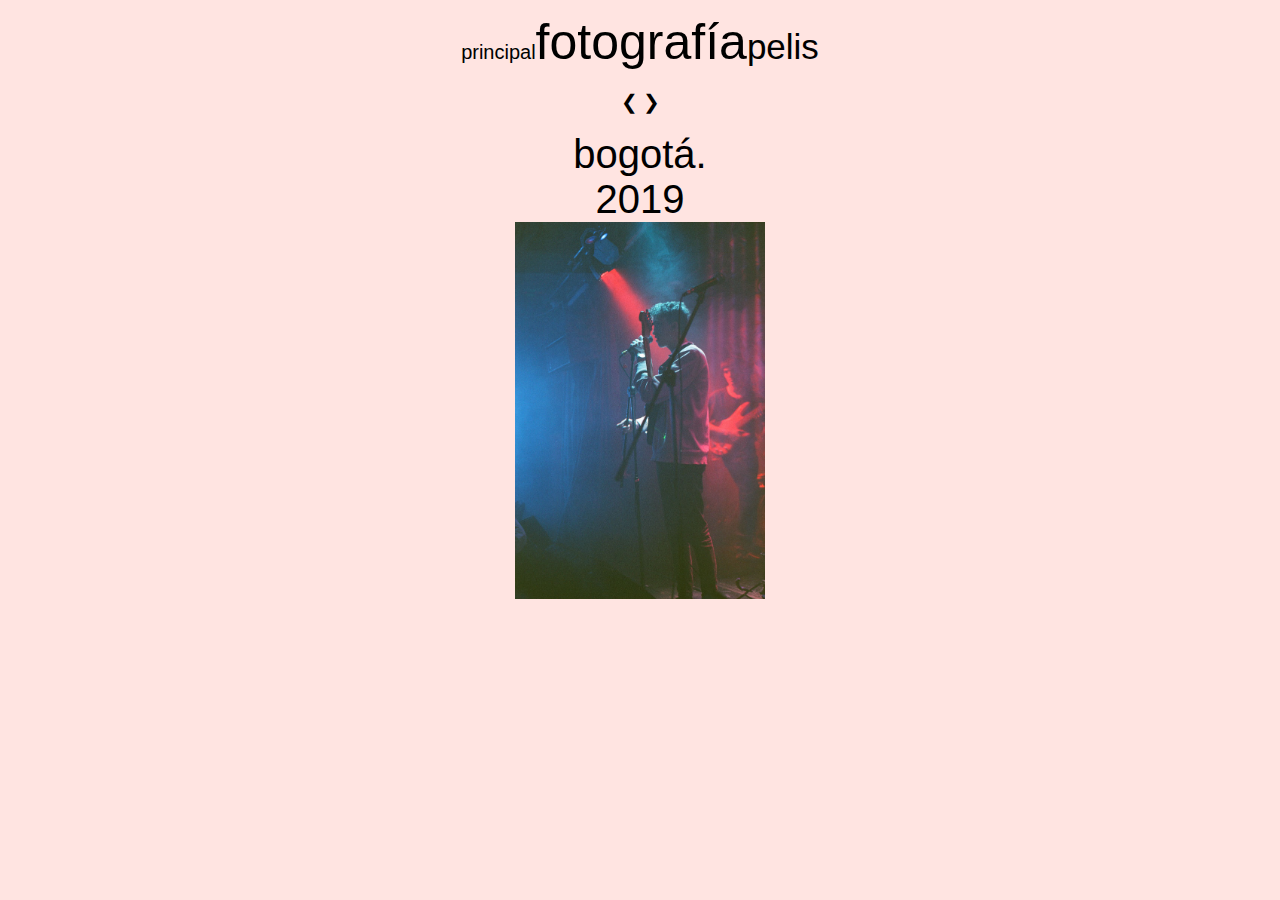
==== index.htm @ 52e9643e "Update index.htm" ====
<!DOCTYPE html>
<html lang="es">
<head>
<meta charset="utf-8">
<meta name="viewport" content="width=device-width, user-scalable=no">
<title>fotos</title>
<link rel="shortcut icon" type="image/png" href="img/favfoticon.jpg">
<link rel="stylesheet" type="text/css" href="spelis.css">
</head>

<body>
<header><a href="https://pistachocaruso.github.io/cinesmo-films/" id="home">principal</a>fotografía<a href="https://pistachocaruso.github.io/cinesmo-films-pelis/" id="next">pelis</a>
</header>

<nav>
<a class="pre" onclick="arr(-1)">&#10094;</a>
<a class="pos" onclick="arr(1)">&#10095;</a>
</nav>

<main class="slidehow-container">
<div class="photos"><p>bogotá.<br>2019</p><img src="fotos/foto1.jpg" id="disti" alt="distimia agorafobica en bogaloop"></div>
<div class="photos"><p>urrao.<br>2018</p><img src="fotos/foto2.jpg" id="urrao" alt="urrao, camino al paramo"></div>
<div class="photos"><p>paloquemao.<br>2018</p><img src="fotos/foto3.jpg" id="palo" alt="plaza de mercado paloquemao"></div>
<div class="photos"><p>jardín.<br>2018</p><img src="fotos/foto4.jpg" id="euca" alt="árboles de eucalipto"></div>
<div class="photos"><p>bogotá.<br>2019</p><img src="fotos/foto5.jpg" id="rbc" alt="karin.b"></div>
</main>
    



<script>
var slideIndex = 1;
showSlides(slideIndex);

function arr(n) {
  showSlides(slideIndex += n);
}



function showSlides(n) {
  var i;
  var slides = document.getElementsByClassName("photos");
  if (n > slides.length) {slideIndex = 1}
  if (n < 1) {slideIndex = slides.length}
  for (i = 0; i < slides.length; i++) {
      slides[i].style.display = "none";
  }
  
  slides[slideIndex-1].style.display = "block";
  dots[slideIndex-1].className += " active";
} 

</script>


</body>

</html>
---- spelis.css ----
*{margin: 0; padding: 0;}
body {margin: 0 auto; margin-top: 1%; width: 100%; height: 100%; max-width: 1000px; max-height: 1000px;
    background-color: #FFE4E1; overflow-y:hidden; cursor: default; text-align: center;
    display: grid;
    grid-template-columns: 100%;
    grid-template-rows: 1fr 1fr 8fr ;
    grid-template-areas: "header"
                        "nav "
                        "main";
}

header {grid-area: header; font-family: Arial, Helvetica, sans-serif; font-size: 50px;}

main {grid-area: main; font-family: Arial, Helvetica, sans-serif; font-size: 40px; align-self: stretch;}

#vaci {width: 250px;}

#disti {width:  250px;}
#urrao {height: 250px;}
#palo {height: 250px;}
#euca {height: 250px;}
#rbc {width: 250px;}

#next {color: black; text-decoration: none; font-size: 35px;}

#home {color: black; text-decoration: none; font-size: 20px;}

nav {grid-area: nav; text-align: center; align-self: center;
  cursor: pointer;
  color: black;
  font-size: 20px;
  user-select: none;
}
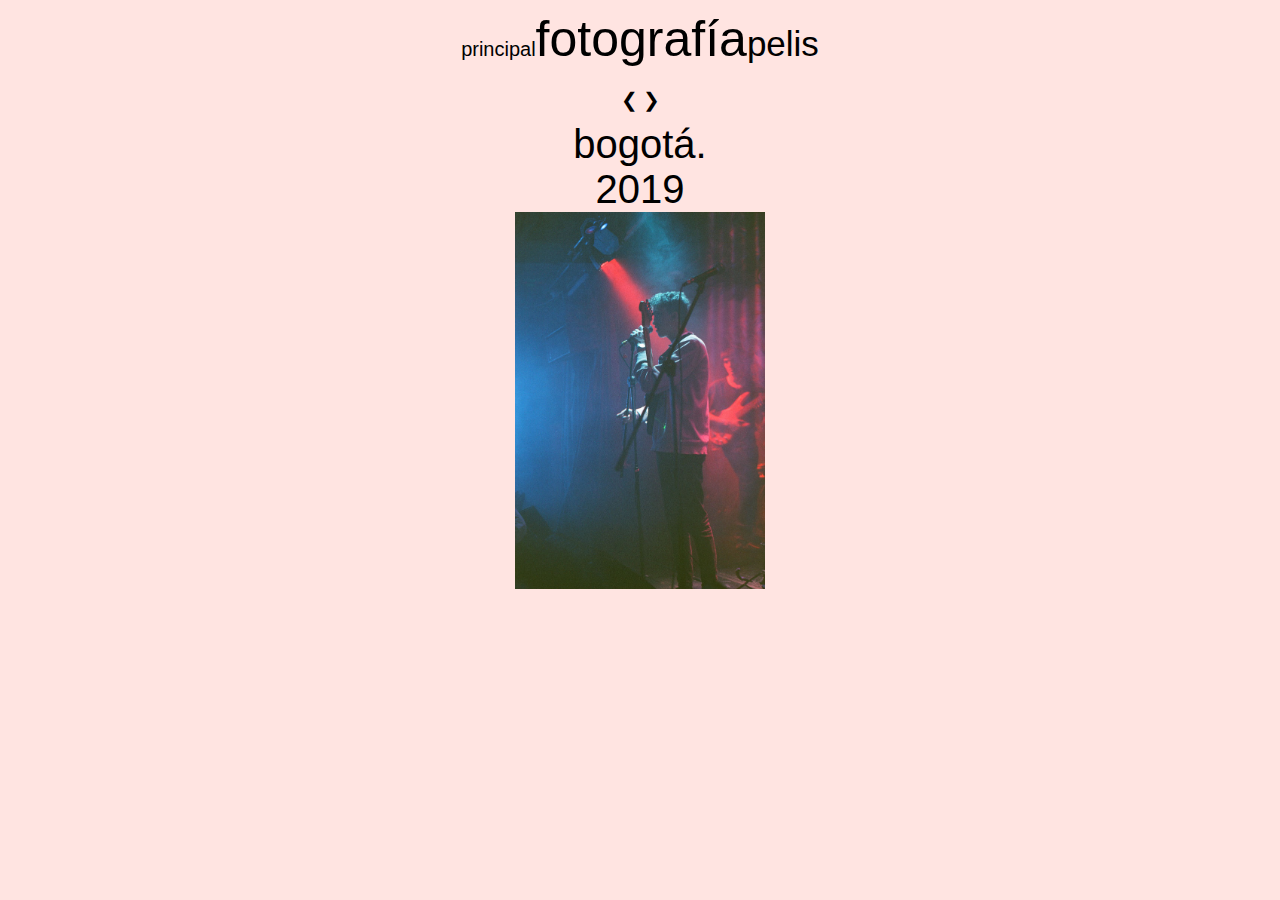
==== commit eabb71db: "Update and rename fotos.htm to index.htm" ====
--- a/index.htm
+++ b/index.htm
@@ -5,7 +5,7 @@
 <meta name="viewport" content="width=device-width, user-scalable=no">
 <title>fotos</title>
 <link rel="shortcut icon" type="image/png" href="img/favfoticon.jpg">
-<link rel="stylesheet" type="text/css" href="spelis.css">
+<link rel="stylesheet" type="text/css" href="esfotos.css">
 </head>
 
 <body>
--- a/esfotos.css
+++ b/esfotos.css
@@ -0,0 +1,32 @@
+*{padding: 0; margin: 0; user-select: none;}
+body {margin: 0 auto; width: 100%; height: 100%; max-width: 1000px; max-height: 1000px;
+    background-color: #FFE4E1; overflow-y:hidden; overflow-x: hidden; cursor: default; text-align: center;
+    display: grid; grid-gap: 10px;
+    grid-template-areas: "header"
+                        "nav "
+                        "main";
+}
+
+header {grid-area: header; font-family: Arial, Helvetica, sans-serif; font-size: 50px; box-sizing: border-box; padding: 10px;}
+
+#next, #home {color: black; text-decoration: none; font-size: 35px;}
+#home { font-size: 20px;}
+
+main {grid-area: main; font-family: Arial, Helvetica, sans-serif; font-size: 40px; }
+
+#disti {width:  250px;}
+#urrao {height: 250px;}
+#palo {height: 250px;}
+#euca {height: 250px;}
+#rbc {width: 250px;}
+
+
+nav {grid-area: nav; text-align: center;
+  cursor: default;
+  color: black;
+  font-size: 20px;
+}
+
+
+
+
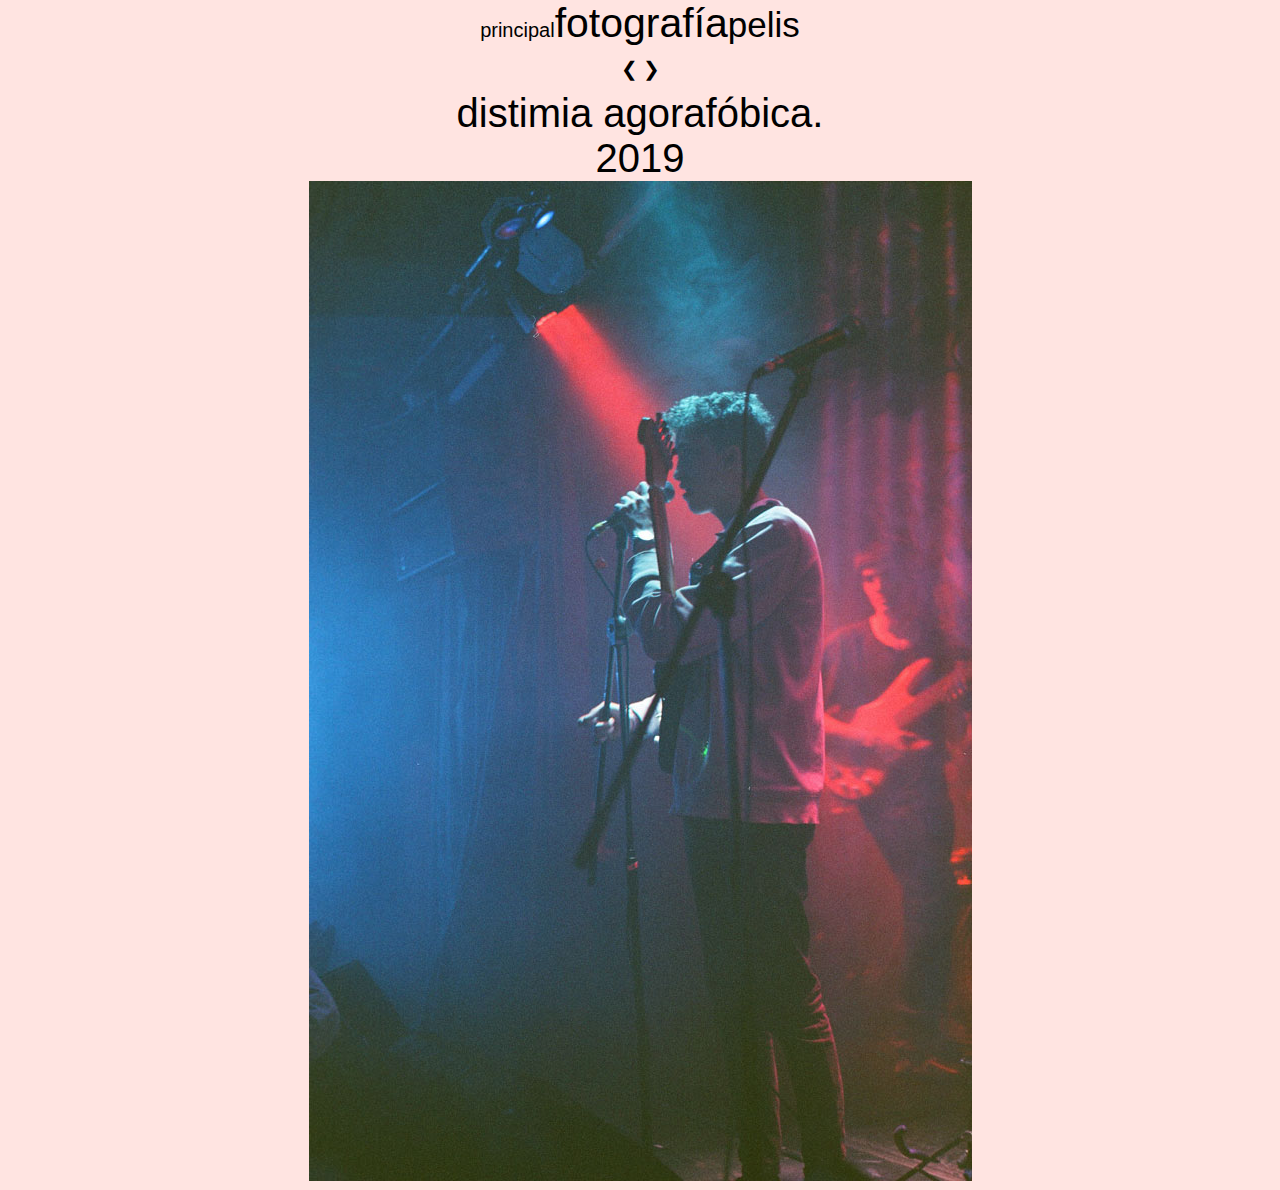
==== commit fc74fcb7: "Update index.htm" ====
--- a/index.htm
+++ b/index.htm
@@ -4,7 +4,7 @@
 <meta charset="utf-8">
 <meta name="viewport" content="width=device-width, user-scalable=no">
 <title>fotos</title>
-<link rel="shortcut icon" type="image/png" href="img/favfoticon.jpg">
+<link rel="shortcut icon" type="image/png" href="img/favfoticon.png">
 <link rel="stylesheet" type="text/css" href="esfotos.css">
 </head>
 
@@ -18,39 +18,22 @@
 </nav>
 
 <main class="slidehow-container">
-<div class="photos"><p>bogotá.<br>2019</p><img src="fotos/foto1.jpg" id="disti" alt="distimia agorafobica en bogaloop"></div>
-<div class="photos"><p>urrao.<br>2018</p><img src="fotos/foto2.jpg" id="urrao" alt="urrao, camino al paramo"></div>
-<div class="photos"><p>paloquemao.<br>2018</p><img src="fotos/foto3.jpg" id="palo" alt="plaza de mercado paloquemao"></div>
-<div class="photos"><p>jardín.<br>2018</p><img src="fotos/foto4.jpg" id="euca" alt="árboles de eucalipto"></div>
-<div class="photos"><p>bogotá.<br>2019</p><img src="fotos/foto5.jpg" id="rbc" alt="karin.b"></div>
+    <div class="photos">
+        <p>distimia agorafóbica.<br>2019</p><img src="fotos/foto1.jpg" class="imgv" alt="distimia agorafobica en bogaloop"></div>
+    <div class="photos">
+        <p>urrao.<br>2018</p><img src="fotos/foto2.jpg" class="imgh" alt="urrao, camino al paramo"></div>
+    <div class="photos">
+        <p>paloquemao.<br>2018</p><img src="fotos/foto3.jpg" class="imgh" alt="plaza de mercado paloquemao"></div>
+    <div class="photos">
+        <p>jardín.<br>2018</p><img src="fotos/foto4.jpg" class="imgh" alt="árboles de eucalipto"></div>
+    <div class="photos">
+        <p>karin b.<br>2019</p><img src="fotos/foto5.jpg" class="imgv" alt="karin b."></div>
 </main>
     
 
 
 
-<script>
-var slideIndex = 1;
-showSlides(slideIndex);
-
-function arr(n) {
-  showSlides(slideIndex += n);
-}
-
-
-
-function showSlides(n) {
-  var i;
-  var slides = document.getElementsByClassName("photos");
-  if (n > slides.length) {slideIndex = 1}
-  if (n < 1) {slideIndex = slides.length}
-  for (i = 0; i < slides.length; i++) {
-      slides[i].style.display = "none";
-  }
-  
-  slides[slideIndex-1].style.display = "block";
-  dots[slideIndex-1].className += " active";
-} 
-
+<script src="gal.js">
 </script>
 
 
--- a/esfotos.css
+++ b/esfotos.css
@@ -1,25 +1,21 @@
 *{padding: 0; margin: 0; user-select: none;}
 body {margin: 0 auto; width: 100%; height: 100%; max-width: 1000px; max-height: 1000px;
-    background-color: #FFE4E1; overflow-y:hidden; overflow-x: hidden; cursor: default; text-align: center;
+    background-color: #FFE4E1; cursor: default; text-align: center;
     display: grid; grid-gap: 10px;
     grid-template-areas: "header"
                         "nav "
                         "main";
 }
 
-header {grid-area: header; font-family: Arial, Helvetica, sans-serif; font-size: 50px; box-sizing: border-box; padding: 10px;}
+header {grid-area: header; font-family: Arial, Helvetica, sans-serif; font-size: 41px;}
 
 #next, #home {color: black; text-decoration: none; font-size: 35px;}
 #home { font-size: 20px;}
 
 main {grid-area: main; font-family: Arial, Helvetica, sans-serif; font-size: 40px; }
 
-#disti {width:  250px;}
-#urrao {height: 250px;}
-#palo {height: 250px;}
-#euca {height: 250px;}
-#rbc {width: 250px;}
-
+.imgv {height: 100%;}
+.imgh {height: 100%;}
 
 nav {grid-area: nav; text-align: center;
   cursor: default;
@@ -27,6 +23,12 @@
   font-size: 20px;
 }
 
+@media screen and (max-width: 600px)
+{.imgh, .imgv
+{width: 98% ; height: auto; }
+}
 
 
 
+
+
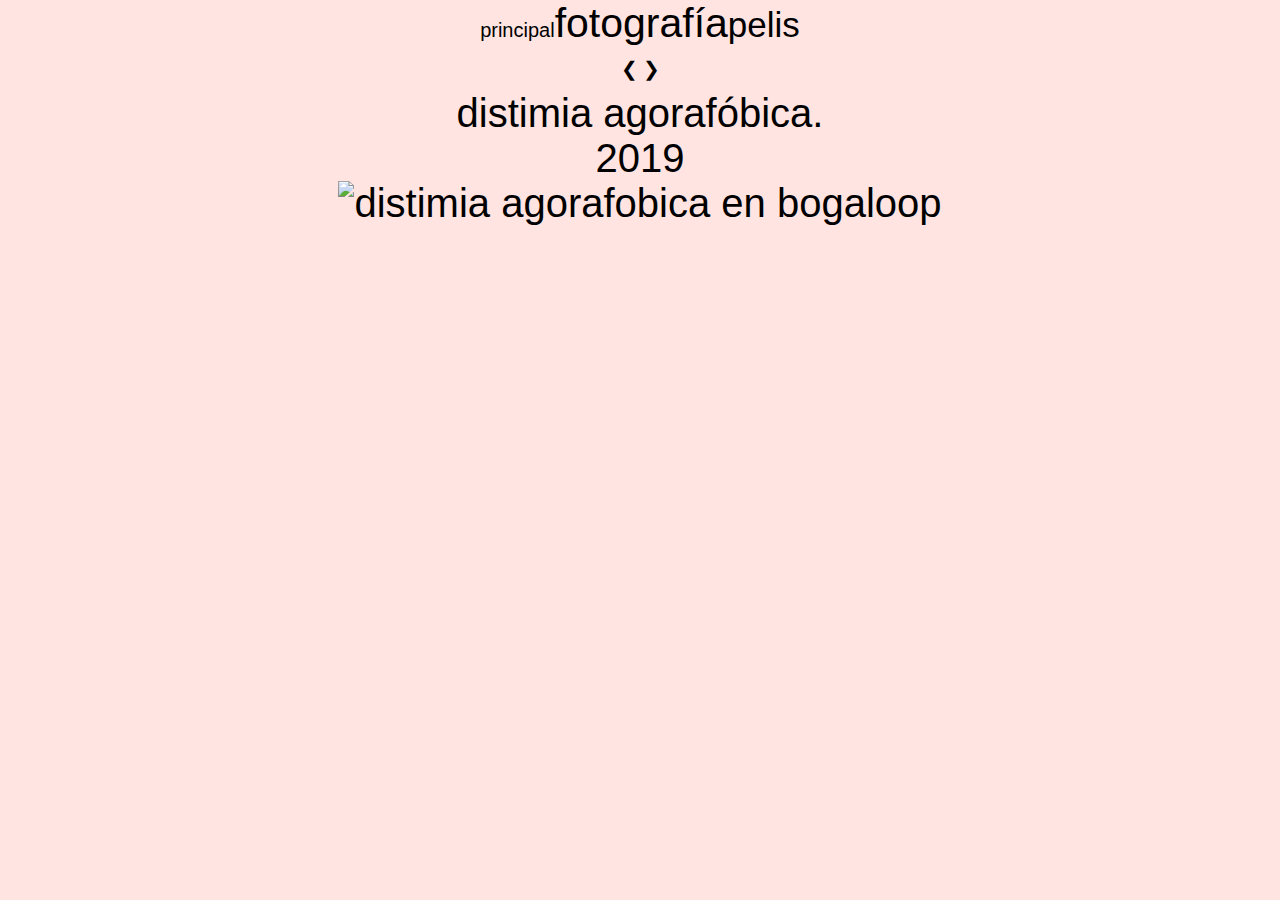
==== commit d3c82270: "Update index.htm" ====
--- a/index.htm
+++ b/index.htm
@@ -3,13 +3,15 @@
 <head>
 <meta charset="utf-8">
 <meta name="viewport" content="width=device-width, user-scalable=no">
+<meta name="description" content="fotografías del nolo">
 <title>fotos</title>
 <link rel="shortcut icon" type="image/png" href="img/favfoticon.png">
 <link rel="stylesheet" type="text/css" href="esfotos.css">
 </head>
 
 <body>
-<header><a href="https://pistachocaruso.github.io/cinesmo-films/" id="home">principal</a>fotografía<a href="https://pistachocaruso.github.io/cinesmo-films-pelis/" id="next">pelis</a>
+<header>
+    <a href="index.htm" id="home">principal</a><span id="current">fotografía</span><a href="pelis.htm" id="next">pelis</a>
 </header>
 
 <nav>
@@ -19,15 +21,17 @@
 
 <main class="slidehow-container">
     <div class="photos">
-        <p>distimia agorafóbica.<br>2019</p><img src="fotos/foto1.jpg" class="imgv" alt="distimia agorafobica en bogaloop"></div>
+        <p>distimia agorafóbica.<br>2019</p><img src="fotos/foto1.jpg" class="fot" alt="distimia agorafobica en bogaloop"></div>
     <div class="photos">
-        <p>urrao.<br>2018</p><img src="fotos/foto2.jpg" class="imgh" alt="urrao, camino al paramo"></div>
+        <p>urrao.<br>2018</p><img src="fotos/foto2.jpg" class="fot" alt="camino a un paramo"></div>
     <div class="photos">
-        <p>paloquemao.<br>2018</p><img src="fotos/foto3.jpg" class="imgh" alt="plaza de mercado paloquemao"></div>
+        <p>paloquemao.<br>2018</p><img src="fotos/foto3.jpg" class="fot" alt="plaza de mercado paloquemao"></div>
     <div class="photos">
-        <p>jardín.<br>2018</p><img src="fotos/foto4.jpg" class="imgh" alt="árboles de eucalipto"></div>
+        <p>jardín.<br>2018</p><img src="fotos/foto4.jpg" class="fot" alt="árboles de eucalipto"></div>
     <div class="photos">
-        <p>karin b.<br>2019</p><img src="fotos/foto5.jpg" class="imgv" alt="karin b."></div>
+        <p>karin b.<br>2019</p><img src="fotos/foto5.jpg" class="fot" alt="karin b."></div>
+    <div class="photos">
+        <p>carro.<br>2018</p><img src="fotos/foto6.jpg" class="fot" alt="carro blanco"></div>
 </main>
     
 
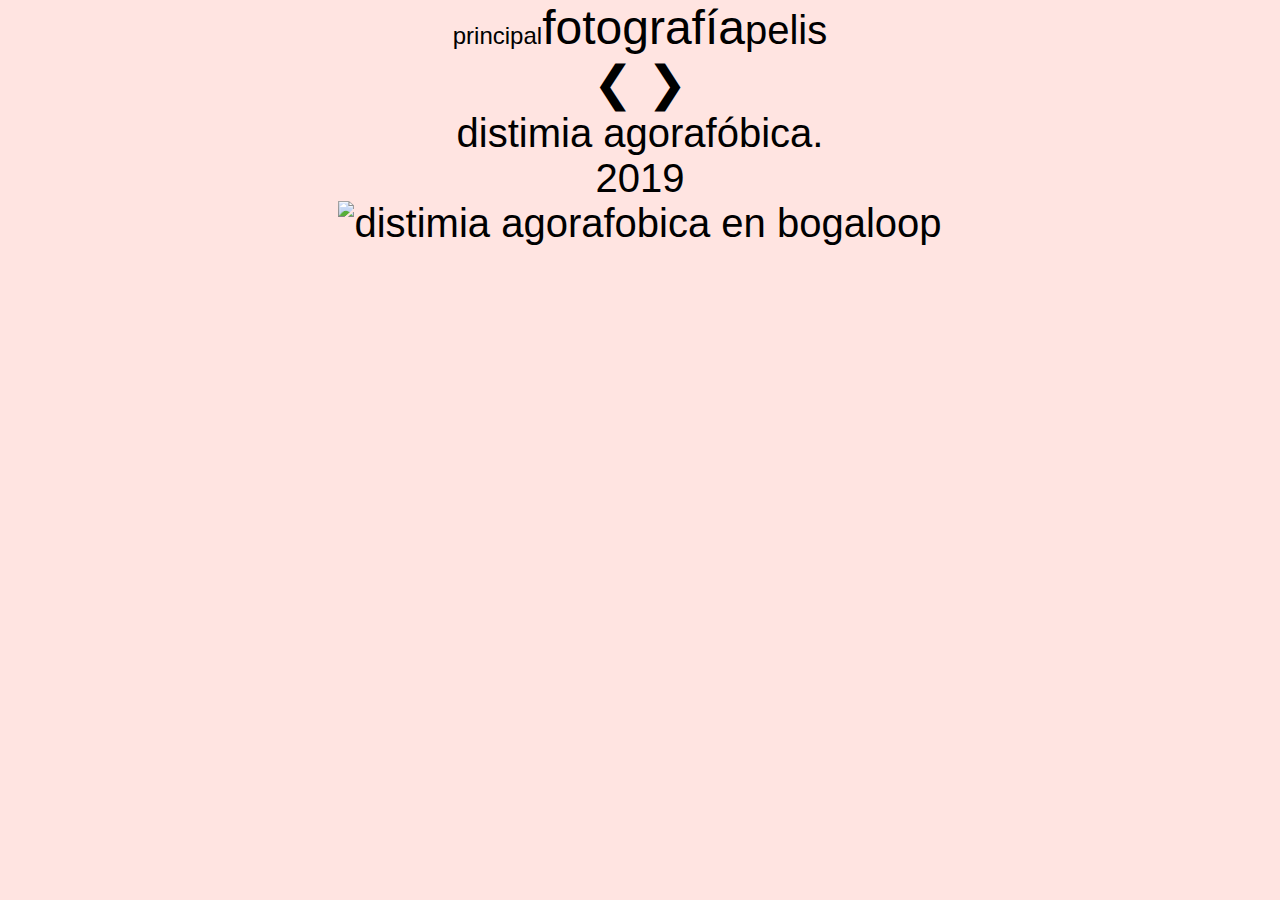
==== commit 8d68be3b: "Update index.htm" ====
--- a/index.htm
+++ b/index.htm
@@ -11,7 +11,7 @@
 
 <body>
 <header>
-    <a href="index.htm" id="home">principal</a><span id="current">fotografía</span><a href="pelis.htm" id="next">pelis</a>
+    <a href="https://noloweb.github.io/cinesmo-films/" id="home">principal</a><span id="current">fotografía</span><a href="https://noloweb.github.io/cinesmo-films-pelis/" id="next">pelis</a>
 </header>
 
 <nav>
--- a/esfotos.css
+++ b/esfotos.css
@@ -1,34 +1,26 @@
-*{padding: 0; margin: 0; user-select: none;}
-body {margin: 0 auto; width: 100%; height: 100%; max-width: 1000px; max-height: 1000px;
+*{user-select: none;padding: 0; margin: 0;}
+body {margin: 0 auto; font-family: Arial, Helvetica, sans-serif;
     background-color: #FFE4E1; cursor: default; text-align: center;
-    display: grid; grid-gap: 10px;
-    grid-template-areas: "header"
-                        "nav "
-                        "main";
+    display: block;
 }
 
-header {grid-area: header; font-family: Arial, Helvetica, sans-serif; font-size: 41px;}
+a {text-decoration: none; color: black;}
 
-#next, #home {color: black; text-decoration: none; font-size: 35px;}
-#home { font-size: 20px;}
 
-main {grid-area: main; font-family: Arial, Helvetica, sans-serif; font-size: 40px; }
 
-.imgv {height: 100%;}
-.imgh {height: 100%;}
+#home { font-size: 1.5em;}
+#current {font-size: 3em;}
+#next  { font-size: 2.5em;}
 
-nav {grid-area: nav; text-align: center;
-  cursor: default;
-  color: black;
-  font-size: 20px;
+main {  font-size: 2.5em;
+   }
+
+
+nav {  cursor: default;
+  font-size: 3em;
 }
 
 @media screen and (max-width: 600px)
-{.imgh, .imgv
-{width: 98% ; height: auto; }
+{.fot
+{width: 98% ;}
 }
-
-
-
-
-
